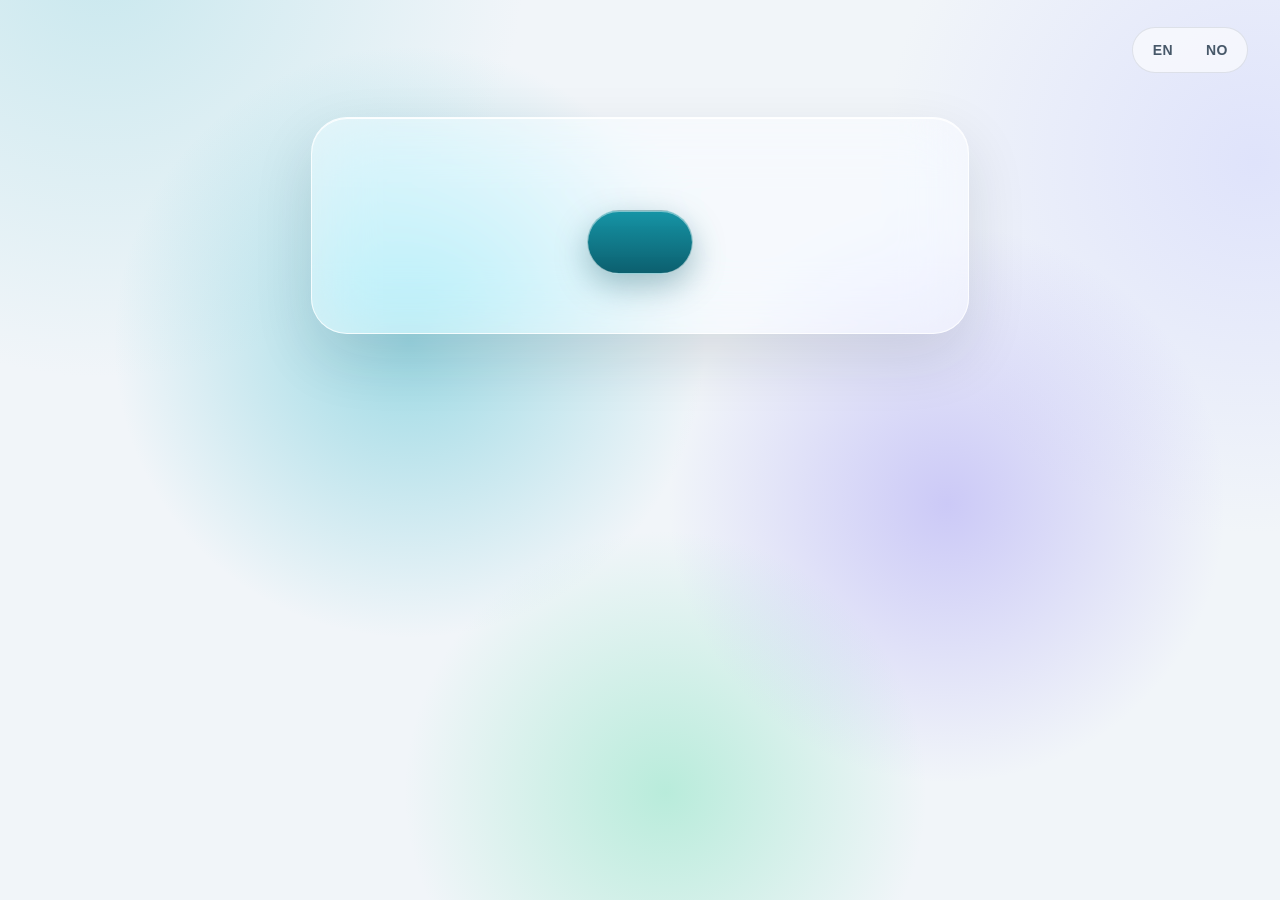
==== nurse.html @ c3dcc303 "Nurse page: glass design, new start screen, language switch (step 1) - start screen: frosted card, n" ====
<!DOCTYPE html>
<!--
  nurse.html — the NURSE DASHBOARD (not linked from the patient screen).

  https://loranpython.github.io/innovation/nurse.html   (optional ?lang=nl|no|en)

  1. Press START SHIFT (browsers only allow sound + notifications after a click).
  2. Patient requests from every device appear live, oldest first.
  3. ACKNOWLEDGE  -> the patient sees "Your nurse has seen your request ✓"
     RESOLVED     -> the request disappears (it stays in "Resolved").

  This page is markup only; the logic lives in js/nurse.js, styles in css/nurse.css.
  With an empty js/config.js it runs in LOCAL DEMO MODE (same browser only).
-->
<html lang="en">
<head>
  <meta charset="utf-8">
  <meta name="viewport" content="width=device-width, initial-scale=1">
  <title>Ward overview</title>
  <link rel="icon" href="data:,">
  <link rel="stylesheet" href="./css/base.css">
  <link rel="stylesheet" href="./css/nurse.css">
  <script type="module" src="./js/nurse.js"></script>
</head>
<body class="nurse-page">
  <div class="nurse-backdrop" aria-hidden="true"></div>

  <header class="nurse-header">
    <span class="nurse-header-title" id="nurse-title" hidden></span>
    <div class="nurse-indicators">
      <span class="nurse-connection" id="nurse-connection" role="status" hidden></span>
      <span class="nurse-indicator" id="nurse-sound" hidden></span>
      <span class="nurse-indicator" id="nurse-notify" hidden></span>
      <div class="nurse-lang" role="group" aria-label="Language">
        <button type="button" class="nurse-lang-button" data-lang="en" aria-label="English">EN</button>
        <button type="button" class="nurse-lang-button" data-lang="no" aria-label="Norsk">NO</button>
      </div>
    </div>
  </header>

  <main class="nurse">
    <section class="nurse-start" id="nurse-start">
      <div class="nurse-start-card">
        <p class="nurse-start-eyebrow" id="nurse-start-eyebrow"></p>
        <h1 class="nurse-start-title" id="nurse-start-title"></h1>
        <p class="nurse-start-hint" id="nurse-start-hint"></p>
        <button type="button" class="nurse-start-button" id="nurse-start-button"></button>
      </div>
    </section>

    <div class="nurse-dashboard" id="nurse-dashboard" hidden>
      <p class="nurse-error" id="nurse-error" role="alert" hidden></p>

      <section class="nurse-section nurse-section--open" aria-labelledby="nurse-open-heading">
        <h2 class="nurse-section-title" id="nurse-open-heading"></h2>
        <ol class="nurse-list" id="nurse-open-list"></ol>
      </section>

      <section class="nurse-section nurse-section--ack" aria-labelledby="nurse-ack-heading">
        <h2 class="nurse-section-title" id="nurse-ack-heading"></h2>
        <ol class="nurse-list" id="nurse-ack-list"></ol>
      </section>

      <details class="nurse-section nurse-resolved">
        <summary class="nurse-section-title" id="nurse-resolved-heading"></summary>
        <ol class="nurse-list" id="nurse-resolved-list"></ol>
      </details>
    </div>
  </main>
  <noscript>This page needs JavaScript to work.</noscript>
</body>
</html>
---- css/nurse.css ----
/*
  nurse.css — the nurse dashboard (nurse.html). Uses the variables and
  rules of base.css: square corners, 2px borders, Arial, no shadows.
*/

[hidden] { display: none !important; }

/* ---------- Header: title + LIVE / sound / notifications ---------- */
.nurse-header { gap: var(--pad); }
.nurse-indicators {
  display: flex;
  align-items: center;
  gap: 12px;
  font-size: 15px;
  font-weight: normal;
}
.nurse-connection {
  padding: 4px 10px;
  font-weight: bold;
  text-transform: uppercase;
  border: 2px solid currentColor;
}
.nurse-connection[data-state="live"]  { color: #7fd38d; }
.nurse-connection[data-state="connecting"] { color: #f6dc9b; }
.nurse-connection[data-state="reconnecting"],
.nurse-connection[data-state="offline"] { color: #ff8f85; }
.nurse-connection[data-state="local"] { color: #f6dc9b; }
.nurse-indicator { color: #cfcfcf; white-space: nowrap; }
.nurse-connection { white-space: nowrap; }
@media (max-width: 520px) {
  .nurse-header { font-size: 16px; }
  .nurse-indicators { gap: 8px; font-size: 13px; flex-wrap: wrap; justify-content: flex-end; }
}

/* ---------- Start screen ---------- */
.nurse { padding: var(--pad); }
.nurse-start {
  min-height: calc(var(--vh) - var(--header-h) - 2 * var(--pad));
  display: flex;
  flex-direction: column;
  align-items: center;
  justify-content: center;
  gap: 20px;
  text-align: center;
}
.nurse-start-title { font-size: clamp(32px, 5vw, 56px); text-transform: uppercase; }
.nurse-start-hint { font-size: 22px; color: var(--color-muted); }
.nurse-start-button { min-height: 96px; padding: 0 48px; font-size: 28px; text-transform: uppercase; }

/* ---------- Dashboard: open (wide) | acknowledged (narrow) ---------- */
.nurse-dashboard {
  display: grid;
  grid-template-columns: minmax(0, 2fr) minmax(0, 1fr);
  grid-template-areas:
    "error    error"
    "open     ack"
    "resolved resolved";
  gap: var(--pad);
  align-items: start;
}
.nurse-error { grid-area: error; }
.nurse-section--open { grid-area: open; }
.nurse-section--ack  { grid-area: ack; }
.nurse-resolved      { grid-area: resolved; }
@media (max-width: 900px) {
  .nurse-dashboard {
    grid-template-columns: minmax(0, 1fr);
    grid-template-areas: "error" "open" "ack" "resolved";
  }
}

.nurse-section-title {
  font-size: 20px;
  font-weight: bold;
  text-transform: uppercase;
  padding-bottom: 8px;
  border-bottom: var(--border);
  margin-bottom: 12px;
}
summary.nurse-section-title { cursor: pointer; min-height: 44px; display: flex; align-items: center; gap: 8px; }

.nurse-list { list-style: none; margin: 0; padding: 0; display: flex; flex-direction: column; gap: 12px; }
.nurse-empty { color: var(--color-muted); padding: 8px 0; }

.nurse-error {
  padding: 12px 16px;
  background: var(--color-alert-bg);
  border: 2px solid var(--color-alert);
  color: var(--color-alert);
  font-weight: bold;
}

/* ---------- Cards ---------- */
.nurse-card {
  display: flex;
  flex-direction: column;
  gap: 8px;
  padding: 14px 16px;
  background: var(--color-surface);
  border: var(--border);
}
.nurse-card.is-high { border-left: 12px solid var(--color-alert); }

.nurse-card-top,
.nurse-card-type-row {
  display: flex;
  align-items: baseline;
  justify-content: space-between;
  gap: 12px;
  flex-wrap: wrap;
}
.nurse-card-who { font-size: 20px; font-weight: bold; }
.nurse-badges { display: flex; gap: 6px; flex-wrap: wrap; }
.nurse-badge {
  padding: 3px 8px;
  font-size: 14px;
  font-weight: bold;
  text-transform: uppercase;
  border: 2px solid currentColor;
}
.nurse-badge--new  { color: var(--color-focus); }
.nurse-badge--high { color: #ffffff; background: var(--color-alert); border-color: var(--color-alert); }
.nurse-badge--wait { color: var(--color-warning); background: var(--color-warning-bg); }

.nurse-card-type { display: flex; align-items: center; gap: 10px; font-size: 26px; font-weight: bold; text-transform: uppercase; }
.nurse-card-type .icon { font-size: 36px; }
.nurse-card-time { color: var(--color-muted); font-variant-numeric: tabular-nums; }

.nurse-detail { font-size: 18px; }
.nurse-detail-main { font-weight: bold; }
.nurse-detail-muted { color: var(--color-muted); }

/* Pain spots: "1 · Head (front)    8/10 · Sharp / stabbing" */
.nurse-spots { list-style: none; margin: 4px 0 0; padding: 0; display: flex; flex-direction: column; gap: 2px; }
.nurse-spot {
  display: grid;
  grid-template-columns: minmax(10em, auto) 1fr;
  column-gap: 16px;
  padding: 3px 6px;
}
.nurse-spot.is-high { background: var(--color-alert-bg); }
.nurse-spot-level { font-weight: bold; }
.nurse-spot-spread { grid-column: 1 / -1; padding-left: 1.5em; color: var(--color-muted); }
/* "Also feels: nauseous, dizzy" under the spots (general symptoms sent with pain) */
.nurse-detail-symptoms { margin-top: 4px; padding: 3px 6px; font-weight: bold; }
/* Symptom words with the drawn icon (modules/pain/symptom-icons.js) */
.nurse-symptom { display: inline-flex; align-items: center; gap: 5px; vertical-align: middle; }
.nurse-symptom .symptom-svg { display: block; width: 1.5em; height: 1.5em; flex: none; }
@media (max-width: 520px) {
  .nurse-spot { grid-template-columns: 1fr; }
}

.nurse-actions { display: flex; gap: 12px; flex-wrap: wrap; margin-top: 4px; }
.nurse-actions button { font-weight: bold; text-transform: uppercase; }
.nurse-button--ack:not(:disabled) { background: var(--color-focus); border-color: var(--color-focus); color: #ffffff; }
.nurse-button--resolve:not(:disabled) { background: var(--accent-send); border-color: var(--accent-send); color: #ffffff; }
.nurse-card-error { color: var(--color-alert); font-weight: bold; }
@media (max-width: 520px) {
  .nurse-actions button { flex: 1 1 auto; padding: 0 10px; font-size: 16px; }
}

/* Acknowledged: compact */
.nurse-card--ack { flex-direction: row; align-items: center; justify-content: space-between; flex-wrap: wrap; padding: 10px 12px; }
.nurse-card--ack .nurse-ack-text { display: flex; align-items: center; gap: 10px; }
.nurse-card--ack .icon { font-size: 28px; }
.nurse-card--ack .nurse-actions { margin: 0; }

/* Resolved: one line each */
.nurse-resolved-item { display: flex; gap: 12px; padding: 6px 0; border-bottom: 1px solid var(--color-disabled-bg); color: var(--color-muted); }

/* Newly arrived: short highlight */
.nurse-card.is-arriving { animation: nurse-arrive 1.6s ease-out; }
@keyframes nurse-arrive {
  0%   { background: #fff2a8; outline: 4px solid var(--color-focus); outline-offset: -4px; }
  100% { background: var(--color-surface); outline: 4px solid transparent; outline-offset: -4px; }
}
@media (prefers-reduced-motion: reduce) {
  .nurse-card.is-arriving { animation: none; outline: 4px solid var(--color-focus); outline-offset: -4px; }
}

/* Button that opens the nurse side of a speech conversation */
.nurse-speech-open {
  display: inline-block;
  margin-top: 8px;
  padding: 12px 20px;
  min-height: 48px;
  border: 2px solid var(--color-border, #1b1b1b);
  background: var(--color-surface, #fff);
  font-weight: 700;
  text-decoration: none;
  color: inherit;
}


/* =====================================================================
   Soft glass look (ward overview). Scoped to body.nurse-page so no other
   screen is affected. base.css forces square corners and no shadows with
   !important, so the rules below use !important with a more specific selector.
   ===================================================================== */

body.nurse-page {
  --ink: #0f2233;
  --ink-soft: #475869;
  --teal: #0a6670;
  --glass: rgba(255, 255, 255, 0.42);
  --glass-strong: rgba(255, 255, 255, 0.72);
  --glass-line: rgba(255, 255, 255, 0.8);
  --hair: rgba(15, 34, 51, 0.1);
  --soft-shadow: 0 8px 28px rgba(15, 34, 51, 0.08);
  font-family: ui-rounded, "SF Pro Rounded", system-ui, -apple-system, "Segoe UI", Roboto, Arial, sans-serif;
  background: #f1f5f9;
  color: var(--ink);
  -webkit-font-smoothing: antialiased;
}

/* Soft colour fields behind the glass */
.nurse-backdrop {
  position: fixed;
  inset: 0;
  z-index: -1;
  background:
    radial-gradient(34vmax 34vmax at 32% 38%, rgba(90, 196, 212, 0.55), transparent 68%),
    radial-gradient(32vmax 32vmax at 74% 56%, rgba(158, 148, 244, 0.45), transparent 68%),
    radial-gradient(30vmax 30vmax at 52% 88%, rgba(116, 224, 182, 0.45), transparent 68%),
    radial-gradient(55vmax 55vmax at 8% -5%, #c9e8ee 0%, transparent 60%),
    radial-gradient(50vmax 50vmax at 98% 18%, #dfe3fb 0%, transparent 58%),
    #f1f5f9;
}

/* ---------- Top bar ---------- */
body.nurse-page .nurse-header {
  position: sticky;
  top: 0;
  z-index: 5;
  display: flex;
  align-items: center;
  justify-content: space-between;
  gap: 16px;
  min-height: 64px;
  padding: 10px 24px;
  background: var(--glass);
  -webkit-backdrop-filter: blur(22px) saturate(170%);
  backdrop-filter: blur(22px) saturate(170%);
  border-bottom: 1px solid var(--glass-line);
  box-shadow: 0 4px 24px rgba(15, 34, 51, 0.05) !important;
  color: var(--ink);
}
body.nurse-page:not(.is-started) .nurse-header {
  background: transparent;
  -webkit-backdrop-filter: none;
  backdrop-filter: none;
  border-bottom-color: transparent;
  box-shadow: none !important;
}
.nurse-header-title { font-size: 19px; font-weight: 650; letter-spacing: -0.01em; }
body.nurse-page .nurse-indicators { margin-left: auto; gap: 14px; font-size: 15px; }
body.nurse-page .nurse-indicator { color: var(--ink-soft); }
body.nurse-page .nurse-connection {
  border: 0;
  border-radius: 999px !important;
  padding: 6px 12px;
  font-size: 13px;
  letter-spacing: 0.04em;
  background: rgba(255, 143, 133, 0.22);
  color: #9e2a2b;
}

/* Language switch: EN | NO */
.nurse-lang {
  display: inline-flex;
  padding: 3px;
  border-radius: 999px !important;
  background: rgba(255, 255, 255, 0.6);
  border: 1px solid var(--hair);
}
body.nurse-page .nurse-lang-button {
  min-height: 38px;
  min-width: 54px;
  padding: 0 14px;
  border: 0;
  border-radius: 999px !important;
  background: transparent;
  box-shadow: none !important;
  color: var(--ink-soft);
  font-size: 14px;
  font-weight: 650;
  letter-spacing: 0.04em;
  cursor: pointer;
  transition: background-color 0.2s, color 0.2s;
}
body.nurse-page .nurse-lang-button[aria-pressed="true"] { background: var(--teal); color: #fff; }
body.nurse-page .nurse-lang-button:focus-visible { outline: 3px solid var(--color-focus); outline-offset: 2px; }

/* ---------- Start screen ---------- */
body.nurse-page .nurse { padding: 24px; }
body.nurse-page .nurse-start { min-height: calc(var(--vh) - 64px - 48px); }
.nurse-start-card {
  width: min(92vw, 560px);
  padding: clamp(36px, 6vw, 56px) clamp(24px, 5vw, 48px);
  text-align: center;
  background: var(--glass);
  -webkit-backdrop-filter: blur(30px) saturate(170%);
  backdrop-filter: blur(30px) saturate(170%);
  border: 1px solid var(--glass-line);
  border-radius: 36px !important;
  box-shadow: 0 24px 60px rgba(15, 34, 51, 0.12), inset 0 1px 0 rgba(255, 255, 255, 0.9) !important;
}
.nurse-start-eyebrow {
  margin: 0 0 14px;
  font-size: 13px;
  font-weight: 700;
  letter-spacing: 0.16em;
  text-transform: uppercase;
  color: var(--teal);
}
body.nurse-page .nurse-start-title {
  margin: 0 0 14px;
  font-size: clamp(30px, 4.6vw, 44px);
  font-weight: 650;
  line-height: 1.12;
  letter-spacing: -0.02em;
  text-transform: none;
}
body.nurse-page .nurse-start-hint {
  margin: 0 auto 36px;
  max-width: 34ch;
  font-size: 18px;
  line-height: 1.5;
  color: var(--ink-soft);
}
body.nurse-page .nurse-start-button {
  min-height: 64px;
  padding: 0 52px;
  border: 1px solid rgba(255, 255, 255, 0.55);
  border-radius: 999px !important;
  background: linear-gradient(180deg, rgba(12, 144, 162, 0.96), rgba(4, 90, 106, 0.97));
  -webkit-backdrop-filter: blur(12px);
  backdrop-filter: blur(12px);
  color: #fff;
  font-size: 20px;
  font-weight: 650;
  letter-spacing: 0.01em;
  text-transform: none;
  cursor: pointer;
  box-shadow: 0 12px 32px rgba(8, 84, 96, 0.35), inset 0 1px 0 rgba(255, 255, 255, 0.45) !important;
  transition: transform 0.2s ease, box-shadow 0.2s ease;
}
body.nurse-page .nurse-start-button:hover { transform: translateY(-1px); box-shadow: 0 16px 38px rgba(8, 84, 96, 0.4), inset 0 1px 0 rgba(255, 255, 255, 0.5) !important; }
body.nurse-page .nurse-start-button:active { transform: scale(0.98); }
body.nurse-page .nurse-start-button:focus-visible { outline: 4px solid var(--color-focus); outline-offset: 4px; }

/* ---------- Dashboard ---------- */
body.nurse-page .nurse-dashboard { max-width: 1400px; margin: 0 auto; gap: 24px; }
body.nurse-page .nurse-section-title {
  font-size: 14px;
  font-weight: 700;
  letter-spacing: 0.1em;
  color: var(--ink-soft);
  border-bottom: 1px solid var(--hair);
  padding-bottom: 10px;
  margin-bottom: 14px;
}
body.nurse-page .nurse-empty { color: var(--ink-soft); }
body.nurse-page .nurse-error { border-radius: 16px !important; border-width: 1px; }

/* ---------- Cards ---------- */
body.nurse-page .nurse-card {
  padding: 18px 20px;
  gap: 10px;
  background: var(--glass-strong);
  -webkit-backdrop-filter: blur(18px) saturate(160%);
  backdrop-filter: blur(18px) saturate(160%);
  border: 1px solid var(--glass-line);
  border-radius: 24px !important;
  box-shadow: var(--soft-shadow) !important;
}
body.nurse-page .nurse-card.is-high { border-left: 6px solid var(--color-alert); }
body.nurse-page .nurse-card--ack { padding: 12px 16px; }
body.nurse-page .nurse-card-who { font-size: 19px; font-weight: 650; }
body.nurse-page .nurse-card-type { font-size: 22px; font-weight: 650; text-transform: none; letter-spacing: -0.01em; }
body.nurse-page .nurse-card-time { color: var(--ink-soft); }
body.nurse-page .nurse-detail-muted { color: var(--ink-soft); }
body.nurse-page .nurse-badge {
  border: 0;
  border-radius: 999px !important;
  padding: 4px 10px;
  font-size: 12px;
  letter-spacing: 0.06em;
  background: rgba(24, 73, 201, 0.12);
}
body.nurse-page .nurse-badge--high { background: var(--color-alert); }
body.nurse-page .nurse-badge--wait { background: var(--color-warning-bg); }
body.nurse-page .nurse-spot.is-high { border-radius: 10px !important; }

body.nurse-page .nurse-actions button {
  min-height: 48px;
  padding: 0 22px;
  border: 0;
  border-radius: 999px !important;
  font-size: 15px;
  font-weight: 650;
  text-transform: none;
  letter-spacing: 0.01em;
  box-shadow: 0 4px 14px rgba(15, 34, 51, 0.12) !important;
  transition: transform 0.15s ease;
}
body.nurse-page .nurse-actions button:active { transform: scale(0.97); }
body.nurse-page .nurse-button--ack:not(:disabled) { background: #2a5699; }
body.nurse-page .nurse-button--resolve:not(:disabled) { background: #1d7048; }

body.nurse-page .nurse-speech-open {
  min-height: 44px;
  padding: 10px 20px;
  border: 1px solid var(--glass-line);
  border-radius: 999px !important;
  background: rgba(255, 255, 255, 0.7);
  color: var(--teal);
  font-size: 15px;
  font-weight: 650;
  box-shadow: 0 4px 14px rgba(15, 34, 51, 0.08) !important;
}

body.nurse-page .nurse-resolved-item { border-bottom-color: var(--hair); color: var(--ink-soft); }
body.nurse-page details.nurse-resolved > summary { list-style: none; }

@media (max-width: 520px) {
  body.nurse-page .nurse-header { padding: 8px 14px; }
  body.nurse-page .nurse-indicators { gap: 8px; }
  body.nurse-page .nurse { padding: 14px; }
}
@media (prefers-reduced-motion: reduce) {
  body.nurse-page .nurse-start-button, body.nurse-page .nurse-actions button, body.nurse-page .nurse-lang-button { transition: none; }
}
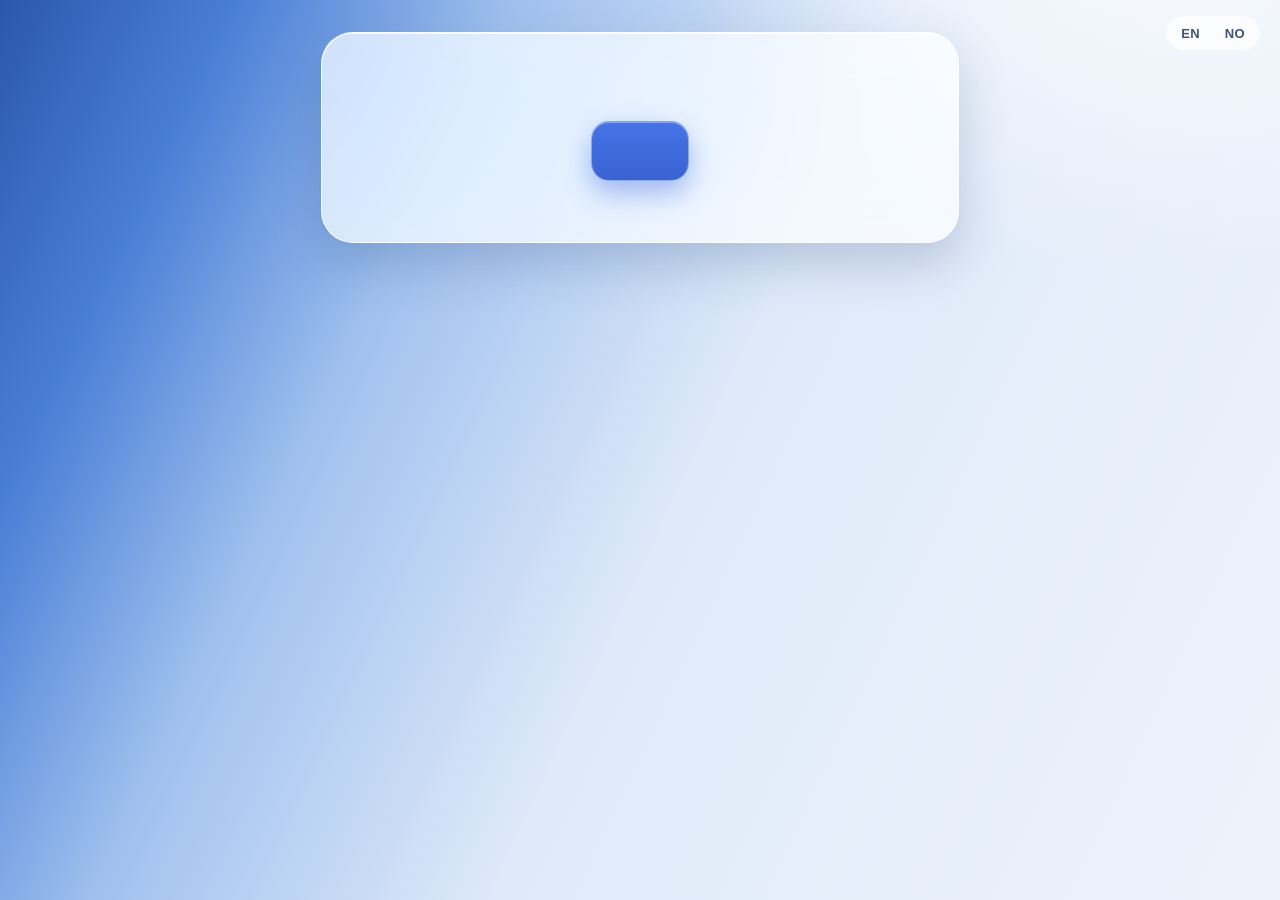
==== commit 121aca5a: "Nurse app: sky-blue glass dashboard (sidebar, greeting, search, stat cards, panels) - sidebar with n" ====
--- a/nurse.html
+++ b/nurse.html
@@ -25,18 +25,58 @@
 <body class="nurse-page">
   <div class="nurse-backdrop" aria-hidden="true"></div>
 
-  <header class="nurse-header">
-    <span class="nurse-header-title" id="nurse-title" hidden></span>
-    <div class="nurse-indicators">
-      <span class="nurse-connection" id="nurse-connection" role="status" hidden></span>
-      <span class="nurse-indicator" id="nurse-sound" hidden></span>
-      <span class="nurse-indicator" id="nurse-notify" hidden></span>
-      <div class="nurse-lang" role="group" aria-label="Language">
-        <button type="button" class="nurse-lang-button" data-lang="en" aria-label="English">EN</button>
-        <button type="button" class="nurse-lang-button" data-lang="no" aria-label="Norsk">NO</button>
+  <aside class="nurse-sidebar">
+    <div class="nurse-brand">
+      <span class="nurse-avatar nurse-avatar--brand" aria-hidden="true">
+        <svg viewBox="0 0 24 24" width="22" height="22" fill="none" stroke="currentColor" stroke-width="2" stroke-linecap="round" stroke-linejoin="round" focusable="false"><path d="M20.8 5.6a5.4 5.4 0 0 0-7.6 0L12 6.8l-1.2-1.2a5.4 5.4 0 0 0-7.6 7.6L12 22l8.8-8.8a5.4 5.4 0 0 0 0-7.6z"/></svg>
+      </span>
+      <span class="nurse-brand-text" id="nurse-title"></span>
+    </div>
+
+    <nav class="nurse-nav" aria-labelledby="nurse-title">
+      <a class="nurse-nav-item is-active" href="#nurse-section-overview" data-nav="overview" aria-current="page">
+        <span class="nurse-nav-icon" aria-hidden="true"><svg viewBox="0 0 24 24" width="20" height="20" fill="none" stroke="currentColor" stroke-width="2" stroke-linecap="round" stroke-linejoin="round" focusable="false"><rect x="3" y="3" width="7" height="7" rx="2"/><rect x="14" y="3" width="7" height="7" rx="2"/><rect x="3" y="14" width="7" height="7" rx="2"/><rect x="14" y="14" width="7" height="7" rx="2"/></svg></span>
+        <span class="nurse-nav-label" id="nurse-nav-overview-label"></span>
+      </a>
+      <a class="nurse-nav-item" href="#nurse-section-open" data-nav="open">
+        <span class="nurse-nav-icon" aria-hidden="true"><svg viewBox="0 0 24 24" width="20" height="20" fill="none" stroke="currentColor" stroke-width="2" stroke-linecap="round" stroke-linejoin="round" focusable="false"><path d="M18 8a6 6 0 0 0-12 0c0 7-3 9-3 9h18s-3-2-3-9"/><path d="M13.7 21a2 2 0 0 1-3.4 0"/></svg></span>
+        <span class="nurse-nav-label" id="nurse-nav-open-label"></span>
+        <span class="nurse-nav-count nurse-nav-count--alert" id="nurse-nav-open-count"></span>
+      </a>
+      <a class="nurse-nav-item" href="#nurse-section-ack" data-nav="ack">
+        <span class="nurse-nav-icon" aria-hidden="true"><svg viewBox="0 0 24 24" width="20" height="20" fill="none" stroke="currentColor" stroke-width="2" stroke-linecap="round" stroke-linejoin="round" focusable="false"><path d="M2 12s3.6-7 10-7 10 7 10 7-3.6 7-10 7S2 12 2 12z"/><circle cx="12" cy="12" r="3"/></svg></span>
+        <span class="nurse-nav-label" id="nurse-nav-ack-label"></span>
+        <span class="nurse-nav-count" id="nurse-nav-ack-count"></span>
+      </a>
+      <a class="nurse-nav-item" href="#nurse-section-resolved" data-nav="resolved">
+        <span class="nurse-nav-icon" aria-hidden="true"><svg viewBox="0 0 24 24" width="20" height="20" fill="none" stroke="currentColor" stroke-width="2" stroke-linecap="round" stroke-linejoin="round" focusable="false"><circle cx="12" cy="12" r="9"/><path d="m8 12.5 2.7 2.7L16 9.8"/></svg></span>
+        <span class="nurse-nav-label" id="nurse-nav-resolved-label"></span>
+        <span class="nurse-nav-count" id="nurse-nav-resolved-count"></span>
+      </a>
+    </nav>
+
+    <div class="nurse-side-foot">
+      <div class="nurse-duty">
+        <span class="nurse-avatar nurse-avatar--duty" aria-hidden="true">
+          <svg viewBox="0 0 24 24" width="20" height="20" fill="none" stroke="currentColor" stroke-width="2" stroke-linecap="round" stroke-linejoin="round" focusable="false"><circle cx="12" cy="8" r="4"/><path d="M4 21a8 8 0 0 1 16 0"/></svg>
+        </span>
+        <span class="nurse-duty-text">
+          <span class="nurse-duty-name" id="nurse-duty-name"></span>
+          <span class="nurse-duty-time" id="nurse-duty-time"></span>
+        </span>
+      </div>
+
+      <div class="nurse-side-tools nurse-indicators">
+        <span class="nurse-connection" id="nurse-connection" role="status" hidden></span>
+        <span class="nurse-indicator" id="nurse-sound" hidden></span>
+        <span class="nurse-indicator" id="nurse-notify" hidden></span>
+        <div class="nurse-lang" role="group" aria-label="Language">
+          <button type="button" class="nurse-lang-button" data-lang="en" aria-label="English">EN</button>
+          <button type="button" class="nurse-lang-button" data-lang="no" aria-label="Norsk">NO</button>
+        </div>
       </div>
     </div>
-  </header>
+  </aside>
 
   <main class="nurse">
     <section class="nurse-start" id="nurse-start">
@@ -51,20 +91,59 @@
     <div class="nurse-dashboard" id="nurse-dashboard" hidden>
       <p class="nurse-error" id="nurse-error" role="alert" hidden></p>
 
-      <section class="nurse-section nurse-section--open" aria-labelledby="nurse-open-heading">
+      <header class="nurse-hello" id="nurse-section-overview">
+        <h1 class="nurse-greeting" id="nurse-greeting"></h1>
+        <p class="nurse-subtitle" id="nurse-subtitle"></p>
+      </header>
+
+      <div class="nurse-search">
+        <svg class="nurse-search-icon" viewBox="0 0 24 24" width="20" height="20" fill="none" stroke="currentColor" stroke-width="2" stroke-linecap="round" stroke-linejoin="round" aria-hidden="true" focusable="false"><circle cx="11" cy="11" r="7"/><path d="m20 20-3.5-3.5"/></svg>
+        <input type="search" class="nurse-search-input" id="nurse-search" autocomplete="off" spellcheck="false">
+      </div>
+
+      <div class="nurse-stats">
+        <div class="nurse-stat nurse-stat--blue">
+          <span class="nurse-stat-chip" aria-hidden="true"><svg viewBox="0 0 24 24" width="22" height="22" fill="none" stroke="currentColor" stroke-width="2" stroke-linecap="round" stroke-linejoin="round" focusable="false"><path d="M18 8a6 6 0 0 0-12 0c0 7-3 9-3 9h18s-3-2-3-9"/><path d="M13.7 21a2 2 0 0 1-3.4 0"/></svg></span>
+          <p class="nurse-stat-label" id="nurse-stat-open-label"></p>
+          <p class="nurse-stat-value" id="nurse-stat-open"></p>
+          <p class="nurse-stat-note" id="nurse-stat-open-note"></p>
+        </div>
+        <div class="nurse-stat nurse-stat--pink">
+          <span class="nurse-stat-chip" aria-hidden="true"><svg viewBox="0 0 24 24" width="22" height="22" fill="none" stroke="currentColor" stroke-width="2" stroke-linecap="round" stroke-linejoin="round" focusable="false"><path d="M2 12s3.6-7 10-7 10 7 10 7-3.6 7-10 7S2 12 2 12z"/><circle cx="12" cy="12" r="3"/></svg></span>
+          <p class="nurse-stat-label" id="nurse-stat-ack-label"></p>
+          <p class="nurse-stat-value" id="nurse-stat-ack"></p>
+          <p class="nurse-stat-note" id="nurse-stat-ack-note"></p>
+        </div>
+        <div class="nurse-stat nurse-stat--lavender">
+          <span class="nurse-stat-chip" aria-hidden="true"><svg viewBox="0 0 24 24" width="22" height="22" fill="none" stroke="currentColor" stroke-width="2" stroke-linecap="round" stroke-linejoin="round" focusable="false"><circle cx="12" cy="12" r="9"/><path d="m8 12.5 2.7 2.7L16 9.8"/></svg></span>
+          <p class="nurse-stat-label" id="nurse-stat-resolved-label"></p>
+          <p class="nurse-stat-value" id="nurse-stat-resolved"></p>
+          <p class="nurse-stat-note" id="nurse-stat-resolved-note"></p>
+        </div>
+        <div class="nurse-stat nurse-stat--mint">
+          <span class="nurse-stat-chip" aria-hidden="true"><svg viewBox="0 0 24 24" width="22" height="22" fill="none" stroke="currentColor" stroke-width="2" stroke-linecap="round" stroke-linejoin="round" focusable="false"><circle cx="12" cy="12" r="9"/><path d="M12 7v5l3 2"/></svg></span>
+          <p class="nurse-stat-label" id="nurse-stat-wait-label"></p>
+          <p class="nurse-stat-value" id="nurse-stat-wait"></p>
+          <p class="nurse-stat-note" id="nurse-stat-wait-note"></p>
+        </div>
+      </div>
+
+      <section class="nurse-section nurse-section--open" id="nurse-section-open" aria-labelledby="nurse-open-heading">
         <h2 class="nurse-section-title" id="nurse-open-heading"></h2>
         <ol class="nurse-list" id="nurse-open-list"></ol>
       </section>
 
-      <section class="nurse-section nurse-section--ack" aria-labelledby="nurse-ack-heading">
-        <h2 class="nurse-section-title" id="nurse-ack-heading"></h2>
-        <ol class="nurse-list" id="nurse-ack-list"></ol>
-      </section>
+      <div class="nurse-side-col">
+        <section class="nurse-section nurse-section--ack" id="nurse-section-ack" aria-labelledby="nurse-ack-heading">
+          <h2 class="nurse-section-title" id="nurse-ack-heading"></h2>
+          <ol class="nurse-list" id="nurse-ack-list"></ol>
+        </section>
 
-      <details class="nurse-section nurse-resolved">
-        <summary class="nurse-section-title" id="nurse-resolved-heading"></summary>
-        <ol class="nurse-list" id="nurse-resolved-list"></ol>
-      </details>
+        <details class="nurse-section nurse-resolved" id="nurse-section-resolved">
+          <summary class="nurse-section-title" id="nurse-resolved-heading"></summary>
+          <ol class="nurse-list" id="nurse-resolved-list"></ol>
+        </details>
+      </div>
     </div>
   </main>
   <noscript>This page needs JavaScript to work.</noscript>
--- a/css/nurse.css
+++ b/css/nurse.css
@@ -1,433 +1,657 @@
 /*
-  nurse.css — the nurse dashboard (nurse.html). Uses the variables and
-  rules of base.css: square corners, 2px borders, Arial, no shadows.
+  nurse.css — the nurse dashboard (nurse.html): "blue-sky" iPad health look.
+  Sky gradient page, translucent blue sidebar, frosted-glass panels.
+  base.css forces square corners and no shadows on every element with
+  !important, so everything here is scoped to body.nurse-page and uses
+  !important for border-radius / box-shadow.
 */
 
 [hidden] { display: none !important; }
 
-/* ---------- Header: title + LIVE / sound / notifications ---------- */
-.nurse-header { gap: var(--pad); }
-.nurse-indicators {
-  display: flex;
-  align-items: center;
-  gap: 12px;
-  font-size: 15px;
-  font-weight: normal;
-}
-.nurse-connection {
-  padding: 4px 10px;
-  font-weight: bold;
-  text-transform: uppercase;
-  border: 2px solid currentColor;
-}
-.nurse-connection[data-state="live"]  { color: #7fd38d; }
-.nurse-connection[data-state="connecting"] { color: #f6dc9b; }
-.nurse-connection[data-state="reconnecting"],
-.nurse-connection[data-state="offline"] { color: #ff8f85; }
-.nurse-connection[data-state="local"] { color: #f6dc9b; }
-.nurse-indicator { color: #cfcfcf; white-space: nowrap; }
-.nurse-connection { white-space: nowrap; }
-@media (max-width: 520px) {
-  .nurse-header { font-size: 16px; }
-  .nurse-indicators { gap: 8px; font-size: 13px; flex-wrap: wrap; justify-content: flex-end; }
-}
-
-/* ---------- Start screen ---------- */
-.nurse { padding: var(--pad); }
-.nurse-start {
-  min-height: calc(var(--vh) - var(--header-h) - 2 * var(--pad));
-  display: flex;
-  flex-direction: column;
-  align-items: center;
-  justify-content: center;
-  gap: 20px;
-  text-align: center;
-}
-.nurse-start-title { font-size: clamp(32px, 5vw, 56px); text-transform: uppercase; }
-.nurse-start-hint { font-size: 22px; color: var(--color-muted); }
-.nurse-start-button { min-height: 96px; padding: 0 48px; font-size: 28px; text-transform: uppercase; }
-
-/* ---------- Dashboard: open (wide) | acknowledged (narrow) ---------- */
-.nurse-dashboard {
-  display: grid;
-  grid-template-columns: minmax(0, 2fr) minmax(0, 1fr);
-  grid-template-areas:
-    "error    error"
-    "open     ack"
-    "resolved resolved";
-  gap: var(--pad);
-  align-items: start;
-}
-.nurse-error { grid-area: error; }
-.nurse-section--open { grid-area: open; }
-.nurse-section--ack  { grid-area: ack; }
-.nurse-resolved      { grid-area: resolved; }
-@media (max-width: 900px) {
-  .nurse-dashboard {
-    grid-template-columns: minmax(0, 1fr);
-    grid-template-areas: "error" "open" "ack" "resolved";
-  }
-}
-
-.nurse-section-title {
-  font-size: 20px;
-  font-weight: bold;
-  text-transform: uppercase;
-  padding-bottom: 8px;
-  border-bottom: var(--border);
-  margin-bottom: 12px;
-}
-summary.nurse-section-title { cursor: pointer; min-height: 44px; display: flex; align-items: center; gap: 8px; }
-
-.nurse-list { list-style: none; margin: 0; padding: 0; display: flex; flex-direction: column; gap: 12px; }
-.nurse-empty { color: var(--color-muted); padding: 8px 0; }
-
-.nurse-error {
-  padding: 12px 16px;
-  background: var(--color-alert-bg);
-  border: 2px solid var(--color-alert);
-  color: var(--color-alert);
-  font-weight: bold;
-}
-
-/* ---------- Cards ---------- */
-.nurse-card {
-  display: flex;
-  flex-direction: column;
-  gap: 8px;
-  padding: 14px 16px;
-  background: var(--color-surface);
-  border: var(--border);
-}
-.nurse-card.is-high { border-left: 12px solid var(--color-alert); }
-
-.nurse-card-top,
-.nurse-card-type-row {
-  display: flex;
-  align-items: baseline;
-  justify-content: space-between;
-  gap: 12px;
-  flex-wrap: wrap;
-}
-.nurse-card-who { font-size: 20px; font-weight: bold; }
-.nurse-badges { display: flex; gap: 6px; flex-wrap: wrap; }
-.nurse-badge {
-  padding: 3px 8px;
-  font-size: 14px;
-  font-weight: bold;
-  text-transform: uppercase;
-  border: 2px solid currentColor;
-}
-.nurse-badge--new  { color: var(--color-focus); }
-.nurse-badge--high { color: #ffffff; background: var(--color-alert); border-color: var(--color-alert); }
-.nurse-badge--wait { color: var(--color-warning); background: var(--color-warning-bg); }
-
-.nurse-card-type { display: flex; align-items: center; gap: 10px; font-size: 26px; font-weight: bold; text-transform: uppercase; }
-.nurse-card-type .icon { font-size: 36px; }
-.nurse-card-time { color: var(--color-muted); font-variant-numeric: tabular-nums; }
-
-.nurse-detail { font-size: 18px; }
-.nurse-detail-main { font-weight: bold; }
-.nurse-detail-muted { color: var(--color-muted); }
-
-/* Pain spots: "1 · Head (front)    8/10 · Sharp / stabbing" */
-.nurse-spots { list-style: none; margin: 4px 0 0; padding: 0; display: flex; flex-direction: column; gap: 2px; }
-.nurse-spot {
-  display: grid;
-  grid-template-columns: minmax(10em, auto) 1fr;
-  column-gap: 16px;
-  padding: 3px 6px;
-}
-.nurse-spot.is-high { background: var(--color-alert-bg); }
-.nurse-spot-level { font-weight: bold; }
-.nurse-spot-spread { grid-column: 1 / -1; padding-left: 1.5em; color: var(--color-muted); }
-/* "Also feels: nauseous, dizzy" under the spots (general symptoms sent with pain) */
-.nurse-detail-symptoms { margin-top: 4px; padding: 3px 6px; font-weight: bold; }
-/* Symptom words with the drawn icon (modules/pain/symptom-icons.js) */
-.nurse-symptom { display: inline-flex; align-items: center; gap: 5px; vertical-align: middle; }
-.nurse-symptom .symptom-svg { display: block; width: 1.5em; height: 1.5em; flex: none; }
-@media (max-width: 520px) {
-  .nurse-spot { grid-template-columns: 1fr; }
-}
-
-.nurse-actions { display: flex; gap: 12px; flex-wrap: wrap; margin-top: 4px; }
-.nurse-actions button { font-weight: bold; text-transform: uppercase; }
-.nurse-button--ack:not(:disabled) { background: var(--color-focus); border-color: var(--color-focus); color: #ffffff; }
-.nurse-button--resolve:not(:disabled) { background: var(--accent-send); border-color: var(--accent-send); color: #ffffff; }
-.nurse-card-error { color: var(--color-alert); font-weight: bold; }
-@media (max-width: 520px) {
-  .nurse-actions button { flex: 1 1 auto; padding: 0 10px; font-size: 16px; }
-}
-
-/* Acknowledged: compact */
-.nurse-card--ack { flex-direction: row; align-items: center; justify-content: space-between; flex-wrap: wrap; padding: 10px 12px; }
-.nurse-card--ack .nurse-ack-text { display: flex; align-items: center; gap: 10px; }
-.nurse-card--ack .icon { font-size: 28px; }
-.nurse-card--ack .nurse-actions { margin: 0; }
-
-/* Resolved: one line each */
-.nurse-resolved-item { display: flex; gap: 12px; padding: 6px 0; border-bottom: 1px solid var(--color-disabled-bg); color: var(--color-muted); }
-
-/* Newly arrived: short highlight */
-.nurse-card.is-arriving { animation: nurse-arrive 1.6s ease-out; }
-@keyframes nurse-arrive {
-  0%   { background: #fff2a8; outline: 4px solid var(--color-focus); outline-offset: -4px; }
-  100% { background: var(--color-surface); outline: 4px solid transparent; outline-offset: -4px; }
-}
-@media (prefers-reduced-motion: reduce) {
-  .nurse-card.is-arriving { animation: none; outline: 4px solid var(--color-focus); outline-offset: -4px; }
-}
-
-/* Button that opens the nurse side of a speech conversation */
-.nurse-speech-open {
-  display: inline-block;
-  margin-top: 8px;
-  padding: 12px 20px;
-  min-height: 48px;
-  border: 2px solid var(--color-border, #1b1b1b);
-  background: var(--color-surface, #fff);
-  font-weight: 700;
-  text-decoration: none;
-  color: inherit;
-}
-
-
-/* =====================================================================
-   Soft glass look (ward overview). Scoped to body.nurse-page so no other
-   screen is affected. base.css forces square corners and no shadows with
-   !important, so the rules below use !important with a more specific selector.
-   ===================================================================== */
-
 body.nurse-page {
-  --ink: #0f2233;
-  --ink-soft: #475869;
-  --teal: #0a6670;
-  --glass: rgba(255, 255, 255, 0.42);
-  --glass-strong: rgba(255, 255, 255, 0.72);
-  --glass-line: rgba(255, 255, 255, 0.8);
-  --hair: rgba(15, 34, 51, 0.1);
-  --soft-shadow: 0 8px 28px rgba(15, 34, 51, 0.08);
-  font-family: ui-rounded, "SF Pro Rounded", system-ui, -apple-system, "Segoe UI", Roboto, Arial, sans-serif;
-  background: #f1f5f9;
+  --ink: #0f2744;
+  --ink-soft: #3d5573;
+  --accent: #3f6ce0;           /* active pill / primary (a touch darker than #4f7cf0 so white text reaches 4.5:1) */
+  --ack: #2a5699;
+  --resolve: #1d7048;
+  --alert: #c93a53;
+  --alert-ink: #a82a44;
+  --warn-ink: #7a4f00;
+  --warn-bg: #fff4d4;
+  --glass: rgba(255, 255, 255, 0.66);
+  --glass-row: rgba(255, 255, 255, 0.62);
+  --glass-line: rgba(255, 255, 255, 0.78);
+  --hair: rgba(15, 39, 68, 0.1);
+  --ring: #1849c9;
+  --side-w: 232px;
+  font-family: ui-rounded, "SF Pro Rounded", "SF Pro Display", system-ui, -apple-system, "Segoe UI", Roboto, Arial, sans-serif;
+  font-size: 16px;
+  font-weight: 500;
+  line-height: 1.4;
+  background: #dfeaf9;
   color: var(--ink);
   -webkit-font-smoothing: antialiased;
-}
-
-/* Soft colour fields behind the glass */
+  min-height: var(--vh);
+  height: auto;
+}
+
+/* Fixed sky behind everything */
 .nurse-backdrop {
   position: fixed;
   inset: 0;
   z-index: -1;
   background:
-    radial-gradient(34vmax 34vmax at 32% 38%, rgba(90, 196, 212, 0.55), transparent 68%),
-    radial-gradient(32vmax 32vmax at 74% 56%, rgba(158, 148, 244, 0.45), transparent 68%),
-    radial-gradient(30vmax 30vmax at 52% 88%, rgba(116, 224, 182, 0.45), transparent 68%),
-    radial-gradient(55vmax 55vmax at 8% -5%, #c9e8ee 0%, transparent 60%),
-    radial-gradient(50vmax 50vmax at 98% 18%, #dfe3fb 0%, transparent 58%),
-    #f1f5f9;
-}
-
-/* ---------- Top bar ---------- */
-body.nurse-page .nurse-header {
-  position: sticky;
+    radial-gradient(60vmax 46vmax at 90% -10%, rgba(255, 255, 255, 0.8), transparent 62%),
+    linear-gradient(115deg, #2b57ae 0%, #4a7fd6 14%, #9fc0ee 30%, #dfeaf9 54%, #eef3fb 100%);
+}
+
+body.nurse-page :focus-visible { outline: 4px solid var(--ring); outline-offset: 2px; }
+
+/* ---------------------------------------------------------------------
+   Sidebar (before the shift starts: only the language switch, top right)
+   --------------------------------------------------------------------- */
+body.nurse-page:not(.is-started) .nurse-sidebar,
+body.nurse-page:not(.is-started) .nurse-side-foot,
+body.nurse-page:not(.is-started) .nurse-side-tools { display: contents; }
+body.nurse-page:not(.is-started) .nurse-brand,
+body.nurse-page:not(.is-started) .nurse-nav,
+body.nurse-page:not(.is-started) .nurse-duty,
+body.nurse-page:not(.is-started) .nurse-connection,
+body.nurse-page:not(.is-started) .nurse-indicator { display: none !important; }
+body.nurse-page:not(.is-started) .nurse-lang {
+  position: fixed;
+  top: 16px;
+  right: 20px;
+  z-index: 30;
+  background: rgba(255, 255, 255, 0.7);
+  border-color: var(--glass-line);
+}
+body.nurse-page:not(.is-started) .nurse-lang-button { color: var(--ink-soft); }
+body.nurse-page:not(.is-started) .nurse-lang-button[aria-pressed="true"] { background: var(--accent); color: #fff; }
+
+body.nurse-page.is-started .nurse-sidebar {
+  position: fixed;
+  left: 0;
   top: 0;
-  z-index: 5;
+  bottom: 0;
+  z-index: 20;
+  width: var(--side-w);
+  display: flex;
+  flex-direction: column;
+  gap: 26px;
+  padding: 28px 14px 20px;
+  overflow-y: auto;
+  background: linear-gradient(90deg, rgba(14, 40, 104, 0.64) 0%, rgba(14, 40, 104, 0.58) 78%, rgba(14, 40, 104, 0) 100%);
+  border: 0;
+  color: #fff;
+}
+
+.nurse-brand { display: flex; align-items: center; gap: 12px; padding: 0 6px; min-width: 0; }
+.nurse-avatar {
+  flex: none;
+  display: inline-grid;
+  place-items: center;
+  width: 44px;
+  height: 44px;
+  border-radius: 50% !important;
+  background: rgba(255, 255, 255, 0.22);
+  border: 1px solid rgba(255, 255, 255, 0.5);
+  color: #fff;
+}
+.nurse-avatar--duty { width: 42px; height: 42px; }
+.nurse-brand-text {
+  font-size: 15px;
+  font-weight: 600;
+  line-height: 1.25;
+  color: #fff;
+  overflow-wrap: anywhere;
+}
+
+/* Nav */
+.nurse-nav { display: flex; flex-direction: column; gap: 6px; }
+.nurse-nav-item {
+  display: flex;
+  align-items: center;
+  gap: 12px;
+  min-height: 48px;
+  padding: 0 14px;
+  border-radius: 14px !important;
+  color: rgba(255, 255, 255, 0.94);
+  font-size: 15px;
+  font-weight: 500;
+  text-decoration: none;
+  border: 1px solid transparent;
+  transition: background-color 0.18s ease, transform 0.12s ease;
+}
+.nurse-nav-item:hover { background: rgba(255, 255, 255, 0.14); }
+.nurse-nav-item:active { transform: scale(0.98); }
+.nurse-nav-item.is-active,
+.nurse-nav-item[aria-current="page"] {
+  background: var(--accent);
+  color: #fff;
+  font-weight: 600;
+  border-color: rgba(255, 255, 255, 0.3);
+  box-shadow: 0 8px 22px rgba(63, 108, 224, 0.5), inset 0 1px 0 rgba(255, 255, 255, 0.3) !important;
+}
+body.nurse-page .nurse-sidebar :focus-visible { outline: 3px solid #fff; outline-offset: 2px; }
+.nurse-nav-icon { flex: none; display: inline-grid; place-items: center; width: 20px; height: 20px; }
+.nurse-nav-icon svg { display: block; }
+.nurse-nav-label { flex: 1 1 auto; min-width: 0; overflow-wrap: anywhere; }
+.nurse-nav-count {
+  flex: none;
+  min-width: 24px;
+  padding: 1px 8px;
+  border-radius: 999px !important;
+  background: rgba(255, 255, 255, 0.24);
+  color: #fff;
+  font-size: 13px;
+  font-weight: 600;
+  line-height: 20px;
+  text-align: center;
+  font-variant-numeric: tabular-nums;
+}
+.nurse-nav-count--alert { background: var(--alert); }
+.nurse-nav-count:empty { display: none; }
+
+/* Bottom: on duty + status + language */
+.nurse-side-foot { margin-top: auto; display: flex; flex-direction: column; gap: 16px; }
+.nurse-duty { display: flex; align-items: center; gap: 12px; padding: 0 6px; min-width: 0; }
+.nurse-duty-text { display: flex; flex-direction: column; min-width: 0; }
+.nurse-duty-name { font-size: 14px; font-weight: 600; color: #fff; overflow-wrap: anywhere; }
+.nurse-duty-time { font-size: 12.5px; color: rgba(255, 255, 255, 0.88); }
+.nurse-duty-name:empty, .nurse-duty-time:empty { display: none; }
+
+.nurse-side-tools { display: flex; flex-direction: column; align-items: stretch; gap: 8px; padding: 0 6px; }
+.nurse-indicator { display: flex; align-items: center; gap: 8px; font-size: 13px; line-height: 1.35; color: rgba(255, 255, 255, 0.88); }
+.nurse-indicator::before { content: ""; flex: none; width: 6px; height: 6px; border-radius: 50% !important; background: rgba(255, 255, 255, 0.85); }
+.nurse-connection {
+  align-self: flex-start;
+  padding: 4px 12px;
+  border: 0;
+  border-radius: 999px !important;
+  background: #fff;
+  font-size: 12.5px;
+  font-weight: 600;
+  line-height: 1.4;
+  color: #8f2236;
+}
+.nurse-connection[data-state="live"] { color: var(--resolve); }
+.nurse-connection[data-state="connecting"],
+.nurse-connection[data-state="local"] { color: var(--warn-ink); }
+.nurse-connection[data-state="reconnecting"],
+.nurse-connection[data-state="offline"] { color: #8f2236; }
+
+/* Language switch: EN | NO */
+.nurse-lang {
+  display: inline-flex;
+  align-self: flex-start;
+  padding: 3px;
+  border-radius: 999px !important;
+  background: rgba(255, 255, 255, 0.18);
+  border: 0;
+}
+body.nurse-page .nurse-lang-button {
+  flex: none;
+  min-height: 28px;
+  height: 28px;
+  min-width: 44px;
+  padding: 0 12px;
+  border: 0;
+  border-radius: 999px !important;
+  background: transparent;
+  color: rgba(255, 255, 255, 0.95);
+  font-size: 13px;
+  font-weight: 600;
+  letter-spacing: 0.03em;
+  cursor: pointer;
+  transition: background-color 0.18s ease, color 0.18s ease;
+}
+body.nurse-page .nurse-lang-button[aria-pressed="true"] { background: #fff; color: #1d3f9a; }
+
+/* ---------------------------------------------------------------------
+   Main area + start screen
+   --------------------------------------------------------------------- */
+body.nurse-page .nurse { padding: 24px; min-width: 0; }
+body.nurse-page.is-started .nurse { margin-left: var(--side-w); padding: 30px 32px 48px; }
+body.nurse-page.is-started .nurse-start { display: none !important; }
+body.nurse-page:not(.is-started) .nurse-dashboard { display: none !important; }
+
+.nurse-start {
+  min-height: calc(var(--vh) - 48px);
+  display: flex;
+  align-items: center;
+  justify-content: center;
+  text-align: center;
+}
+.nurse-start-card {
+  width: min(92vw, 540px);
+  padding: clamp(36px, 6vw, 56px) clamp(24px, 5vw, 48px);
+  text-align: center;
+  background: rgba(255, 255, 255, 0.7);
+  -webkit-backdrop-filter: blur(26px) saturate(160%);
+  backdrop-filter: blur(26px) saturate(160%);
+  border: 1px solid var(--glass-line);
+  border-radius: 32px !important;
+  box-shadow: 0 20px 50px rgba(33, 64, 120, 0.22), inset 0 1px 0 rgba(255, 255, 255, 0.8) !important;
+}
+.nurse-start-eyebrow { margin: 0 0 12px; font-size: 14px; font-weight: 600; color: #1849c9; }
+.nurse-start-eyebrow:empty { display: none; }
+body.nurse-page .nurse-start-title {
+  margin: 0 0 14px;
+  font-size: clamp(28px, 4.4vw, 40px);
+  font-weight: 600;
+  line-height: 1.15;
+  letter-spacing: -0.02em;
+  text-transform: none;
+  color: var(--ink);
+}
+body.nurse-page .nurse-start-hint {
+  margin: 0 auto 32px;
+  max-width: 34ch;
+  font-size: 17px;
+  line-height: 1.5;
+  color: var(--ink-soft);
+}
+body.nurse-page .nurse-start-button {
+  min-height: 60px;
+  padding: 0 48px;
+  border: 1px solid rgba(255, 255, 255, 0.4);
+  border-radius: 18px !important;
+  background: linear-gradient(180deg, #4673e6, #3a62d2);
+  color: #fff;
+  font-size: 19px;
+  font-weight: 600;
+  text-transform: none;
+  cursor: pointer;
+  box-shadow: 0 12px 28px rgba(63, 108, 224, 0.45), inset 0 1px 0 rgba(255, 255, 255, 0.35) !important;
+  transition: transform 0.18s ease;
+}
+body.nurse-page .nurse-start-button:hover { transform: translateY(-1px); }
+body.nurse-page .nurse-start-button:active { transform: scale(0.98); }
+
+/* ---------------------------------------------------------------------
+   Dashboard grid
+   --------------------------------------------------------------------- */
+body.nurse-page .nurse-dashboard {
+  max-width: 1280px;
+  margin: 0 auto;
+  display: grid;
+  grid-template-columns: minmax(0, 1.7fr) minmax(0, 1fr);
+  grid-template-areas:
+    "error error"
+    "hello hello"
+    "search search"
+    "stats stats"
+    "open side";
+  gap: 20px;
+  align-items: start;
+}
+.nurse-error     { grid-area: error; }
+.nurse-hello     { grid-area: hello; scroll-margin-top: 90px; }
+.nurse-search    { grid-area: search; }
+.nurse-stats     { grid-area: stats; }
+.nurse-section--open { grid-area: open; }
+.nurse-side-col  { grid-area: side; display: flex; flex-direction: column; gap: 20px; min-width: 0; }
+.nurse-section { min-width: 0; scroll-margin-top: 90px; }
+
+body.nurse-page .nurse-hello { width: fit-content; max-width: 100%; }
+/* On narrow layouts the blue sky is behind the greeting: give it a soft white veil for contrast */
+@media (max-width: 999px) {
+  body.nurse-page .nurse-hello {
+    padding: 12px 18px;
+    border-radius: 18px !important;
+    background: rgba(255, 255, 255, 0.62);
+    -webkit-backdrop-filter: blur(16px);
+    backdrop-filter: blur(16px);
+  }
+}
+.nurse-greeting { font-size: 26px; font-weight: 600; line-height: 1.2; letter-spacing: -0.01em; color: var(--ink); }
+.nurse-subtitle { margin-top: 4px; font-size: 14.5px; color: #3a5170; }
+.nurse-subtitle:empty { display: none; }
+
+body.nurse-page .nurse-error {
+  padding: 12px 18px;
+  background: #fde4e8;
+  border: 1px solid rgba(201, 58, 83, 0.4);
+  border-radius: 16px !important;
+  color: #8f2236;
+  font-weight: 600;
+}
+
+/* Search */
+.nurse-search {
+  position: relative;
+  display: flex;
+  align-items: center;
+  min-height: 56px;
+  border-radius: 18px !important;
+  background: var(--glass);
+  -webkit-backdrop-filter: blur(22px) saturate(160%);
+  backdrop-filter: blur(22px) saturate(160%);
+  border: 1px solid var(--glass-line);
+  box-shadow: 0 10px 30px rgba(33, 64, 120, 0.12), inset 0 1px 0 rgba(255, 255, 255, 0.7) !important;
+  color: var(--ink-soft);
+}
+.nurse-search:focus-within { outline: 4px solid var(--ring); outline-offset: 2px; }
+.nurse-search-icon { position: absolute; left: 18px; top: 50%; transform: translateY(-50%); pointer-events: none; }
+body.nurse-page .nurse-search-input {
+  width: 100%;
+  min-height: 56px;
+  padding: 0 20px 0 52px;
+  border: 0;
+  border-radius: 18px !important;
+  background: transparent;
+  font: inherit;
+  font-size: 16px;
+  color: var(--ink);
+  -webkit-appearance: none;
+  appearance: none;
+}
+body.nurse-page .nurse-search-input:focus,
+body.nurse-page .nurse-search-input:focus-visible { outline: none; }
+.nurse-search-input::placeholder { color: #4d6079; opacity: 1; }
+
+/* Stat cards */
+.nurse-stats { display: grid; grid-template-columns: repeat(4, minmax(0, 1fr)); gap: 16px; }
+.nurse-stat {
+  position: relative;
+  min-width: 0;
+  padding: 16px 18px 16px;
+  background: var(--glass);
+  -webkit-backdrop-filter: blur(22px) saturate(160%);
+  backdrop-filter: blur(22px) saturate(160%);
+  border: 1px solid var(--glass-line);
+  border-radius: 22px !important;
+  box-shadow: 0 10px 30px rgba(33, 64, 120, 0.14), inset 0 1px 0 rgba(255, 255, 255, 0.7) !important;
+}
+.nurse-stat-chip {
+  position: absolute;
+  top: 14px;
+  right: 14px;
+  display: grid;
+  place-items: center;
+  width: 40px;
+  height: 40px;
+  border-radius: 14px !important;
+}
+.nurse-stat--blue .nurse-stat-chip     { background: #dbe7ff; color: #2b55c8; }
+.nurse-stat--pink .nurse-stat-chip     { background: #ffe0e6; color: #b52f4b; }
+.nurse-stat--lavender .nurse-stat-chip { background: #e8e1ff; color: #5b3fc0; }
+.nurse-stat--mint .nurse-stat-chip     { background: #d3f4e5; color: #17704a; }
+.nurse-stat-label { padding-right: 48px; min-height: 20px; font-size: 13px; font-weight: 500; color: var(--ink-soft); white-space: nowrap; overflow: hidden; text-overflow: ellipsis; }
+.nurse-stat-value { margin-top: 6px; font-size: 34px; font-weight: 600; line-height: 1.1; letter-spacing: -0.02em; color: var(--ink); font-variant-numeric: tabular-nums; }
+.nurse-stat-note { margin-top: 6px; font-size: 13px; line-height: 1.35; color: var(--ink-soft); overflow-wrap: anywhere; }
+.nurse-stat-note:empty { display: none; }
+
+/* Panels */
+.nurse-section {
+  padding: 20px 22px 22px;
+  background: var(--glass);
+  -webkit-backdrop-filter: blur(22px) saturate(160%);
+  backdrop-filter: blur(22px) saturate(160%);
+  border: 1px solid var(--glass-line);
+  border-radius: 22px !important;
+  box-shadow: 0 10px 30px rgba(33, 64, 120, 0.14), inset 0 1px 0 rgba(255, 255, 255, 0.7) !important;
+}
+body.nurse-page .nurse-section-title {
+  margin: 0 0 14px;
+  padding: 0;
+  border: 0;
+  font-size: 16px;
+  font-weight: 600;
+  line-height: 1.3;
+  text-transform: none;
+  letter-spacing: 0;
+  color: var(--ink);
+}
+body.nurse-page summary.nurse-section-title {
   display: flex;
   align-items: center;
   justify-content: space-between;
-  gap: 16px;
-  min-height: 64px;
-  padding: 10px 24px;
-  background: var(--glass);
-  -webkit-backdrop-filter: blur(22px) saturate(170%);
-  backdrop-filter: blur(22px) saturate(170%);
-  border-bottom: 1px solid var(--glass-line);
-  box-shadow: 0 4px 24px rgba(15, 34, 51, 0.05) !important;
-  color: var(--ink);
-}
-body.nurse-page:not(.is-started) .nurse-header {
-  background: transparent;
-  -webkit-backdrop-filter: none;
-  backdrop-filter: none;
-  border-bottom-color: transparent;
-  box-shadow: none !important;
-}
-.nurse-header-title { font-size: 19px; font-weight: 650; letter-spacing: -0.01em; }
-body.nurse-page .nurse-indicators { margin-left: auto; gap: 14px; font-size: 15px; }
-body.nurse-page .nurse-indicator { color: var(--ink-soft); }
-body.nurse-page .nurse-connection {
+  gap: 10px;
+  min-height: 44px;
+  margin: -8px 0 0;
+  cursor: pointer;
+  list-style: none;
+}
+summary.nurse-section-title::-webkit-details-marker { display: none; }
+summary.nurse-section-title::after {
+  content: "";
+  flex: none;
+  width: 9px;
+  height: 9px;
+  margin-right: 4px;
+  border-right: 2px solid var(--ink-soft);
+  border-bottom: 2px solid var(--ink-soft);
+  transform: rotate(45deg);
+  transition: transform 0.18s ease;
+}
+details.nurse-resolved[open] > summary.nurse-section-title { margin-bottom: 8px; }
+details.nurse-resolved[open] > summary.nurse-section-title::after { transform: rotate(-135deg); }
+
+.nurse-list { list-style: none; margin: 0; padding: 0; display: flex; flex-direction: column; gap: 12px; }
+body.nurse-page .nurse-empty { padding: 6px 2px; font-size: 14.5px; color: var(--ink-soft); }
+
+/* ---------------------------------------------------------------------
+   Request rows (nested light glass)
+   --------------------------------------------------------------------- */
+body.nurse-page .nurse-card {
+  display: flex;
+  flex-direction: column;
+  gap: 10px;
+  padding: 16px 18px;
+  min-width: 0;
+  overflow-wrap: anywhere;
+  background: var(--glass-row);
+  border: 1px solid rgba(255, 255, 255, 0.85);
+  border-radius: 18px !important;
+  box-shadow: 0 2px 10px rgba(33, 64, 120, 0.06) !important;
+}
+body.nurse-page .nurse-card.is-high { box-shadow: inset 4px 0 0 var(--alert), 0 2px 10px rgba(33, 64, 120, 0.06) !important; }
+
+.nurse-card-top,
+.nurse-card-type-row { display: flex; align-items: center; justify-content: space-between; gap: 10px; flex-wrap: wrap; }
+.nurse-card-who { font-size: 14.5px; font-weight: 600; color: var(--ink-soft); }
+.nurse-badges { display: flex; gap: 6px; flex-wrap: wrap; }
+body.nurse-page .nurse-badge {
+  padding: 3px 10px;
   border: 0;
   border-radius: 999px !important;
-  padding: 6px 12px;
-  font-size: 13px;
-  letter-spacing: 0.04em;
-  background: rgba(255, 143, 133, 0.22);
-  color: #9e2a2b;
-}
-
-/* Language switch: EN | NO */
-.nurse-lang {
-  display: inline-flex;
-  padding: 3px;
-  border-radius: 999px !important;
-  background: rgba(255, 255, 255, 0.6);
-  border: 1px solid var(--hair);
-}
-body.nurse-page .nurse-lang-button {
-  min-height: 38px;
-  min-width: 54px;
-  padding: 0 14px;
-  border: 0;
-  border-radius: 999px !important;
-  background: transparent;
-  box-shadow: none !important;
-  color: var(--ink-soft);
-  font-size: 14px;
-  font-weight: 650;
-  letter-spacing: 0.04em;
-  cursor: pointer;
-  transition: background-color 0.2s, color 0.2s;
-}
-body.nurse-page .nurse-lang-button[aria-pressed="true"] { background: var(--teal); color: #fff; }
-body.nurse-page .nurse-lang-button:focus-visible { outline: 3px solid var(--color-focus); outline-offset: 2px; }
-
-/* ---------- Start screen ---------- */
-body.nurse-page .nurse { padding: 24px; }
-body.nurse-page .nurse-start { min-height: calc(var(--vh) - 64px - 48px); }
-.nurse-start-card {
-  width: min(92vw, 560px);
-  padding: clamp(36px, 6vw, 56px) clamp(24px, 5vw, 48px);
-  text-align: center;
-  background: var(--glass);
-  -webkit-backdrop-filter: blur(30px) saturate(170%);
-  backdrop-filter: blur(30px) saturate(170%);
-  border: 1px solid var(--glass-line);
-  border-radius: 36px !important;
-  box-shadow: 0 24px 60px rgba(15, 34, 51, 0.12), inset 0 1px 0 rgba(255, 255, 255, 0.9) !important;
-}
-.nurse-start-eyebrow {
-  margin: 0 0 14px;
-  font-size: 13px;
-  font-weight: 700;
-  letter-spacing: 0.16em;
-  text-transform: uppercase;
-  color: var(--teal);
-}
-body.nurse-page .nurse-start-title {
-  margin: 0 0 14px;
-  font-size: clamp(30px, 4.6vw, 44px);
-  font-weight: 650;
-  line-height: 1.12;
-  letter-spacing: -0.02em;
-  text-transform: none;
-}
-body.nurse-page .nurse-start-hint {
-  margin: 0 auto 36px;
-  max-width: 34ch;
-  font-size: 18px;
+  font-size: 12.5px;
+  font-weight: 600;
   line-height: 1.5;
-  color: var(--ink-soft);
-}
-body.nurse-page .nurse-start-button {
-  min-height: 64px;
-  padding: 0 52px;
-  border: 1px solid rgba(255, 255, 255, 0.55);
-  border-radius: 999px !important;
-  background: linear-gradient(180deg, rgba(12, 144, 162, 0.96), rgba(4, 90, 106, 0.97));
-  -webkit-backdrop-filter: blur(12px);
-  backdrop-filter: blur(12px);
-  color: #fff;
-  font-size: 20px;
-  font-weight: 650;
-  letter-spacing: 0.01em;
-  text-transform: none;
-  cursor: pointer;
-  box-shadow: 0 12px 32px rgba(8, 84, 96, 0.35), inset 0 1px 0 rgba(255, 255, 255, 0.45) !important;
-  transition: transform 0.2s ease, box-shadow 0.2s ease;
-}
-body.nurse-page .nurse-start-button:hover { transform: translateY(-1px); box-shadow: 0 16px 38px rgba(8, 84, 96, 0.4), inset 0 1px 0 rgba(255, 255, 255, 0.5) !important; }
-body.nurse-page .nurse-start-button:active { transform: scale(0.98); }
-body.nurse-page .nurse-start-button:focus-visible { outline: 4px solid var(--color-focus); outline-offset: 4px; }
-
-/* ---------- Dashboard ---------- */
-body.nurse-page .nurse-dashboard { max-width: 1400px; margin: 0 auto; gap: 24px; }
-body.nurse-page .nurse-section-title {
-  font-size: 14px;
-  font-weight: 700;
-  letter-spacing: 0.1em;
-  color: var(--ink-soft);
-  border-bottom: 1px solid var(--hair);
-  padding-bottom: 10px;
-  margin-bottom: 14px;
-}
-body.nurse-page .nurse-empty { color: var(--ink-soft); }
-body.nurse-page .nurse-error { border-radius: 16px !important; border-width: 1px; }
-
-/* ---------- Cards ---------- */
-body.nurse-page .nurse-card {
-  padding: 18px 20px;
-  gap: 10px;
-  background: var(--glass-strong);
-  -webkit-backdrop-filter: blur(18px) saturate(160%);
-  backdrop-filter: blur(18px) saturate(160%);
-  border: 1px solid var(--glass-line);
-  border-radius: 24px !important;
-  box-shadow: var(--soft-shadow) !important;
-}
-body.nurse-page .nurse-card.is-high { border-left: 6px solid var(--color-alert); }
-body.nurse-page .nurse-card--ack { padding: 12px 16px; }
-body.nurse-page .nurse-card-who { font-size: 19px; font-weight: 650; }
-body.nurse-page .nurse-card-type { font-size: 22px; font-weight: 650; text-transform: none; letter-spacing: -0.01em; }
-body.nurse-page .nurse-card-time { color: var(--ink-soft); }
-body.nurse-page .nurse-detail-muted { color: var(--ink-soft); }
-body.nurse-page .nurse-badge {
-  border: 0;
-  border-radius: 999px !important;
-  padding: 4px 10px;
-  font-size: 12px;
-  letter-spacing: 0.06em;
-  background: rgba(24, 73, 201, 0.12);
-}
-body.nurse-page .nurse-badge--high { background: var(--color-alert); }
-body.nurse-page .nurse-badge--wait { background: var(--color-warning-bg); }
-body.nurse-page .nurse-spot.is-high { border-radius: 10px !important; }
-
-body.nurse-page .nurse-actions button {
-  min-height: 48px;
-  padding: 0 22px;
-  border: 0;
-  border-radius: 999px !important;
-  font-size: 15px;
-  font-weight: 650;
   text-transform: none;
   letter-spacing: 0.01em;
-  box-shadow: 0 4px 14px rgba(15, 34, 51, 0.12) !important;
-  transition: transform 0.15s ease;
-}
-body.nurse-page .nurse-actions button:active { transform: scale(0.97); }
-body.nurse-page .nurse-button--ack:not(:disabled) { background: #2a5699; }
-body.nurse-page .nurse-button--resolve:not(:disabled) { background: #1d7048; }
-
+}
+body.nurse-page .nurse-badge--new  { background: rgba(63, 108, 224, 0.14); color: #1849c9; }
+body.nurse-page .nurse-badge--high { background: var(--alert); color: #fff; }
+body.nurse-page .nurse-badge--wait { background: var(--warn-bg); color: var(--warn-ink); }
+
+.nurse-card-type { display: flex; align-items: center; gap: 10px; font-size: 20px; font-weight: 600; line-height: 1.25; letter-spacing: -0.01em; text-transform: none; color: var(--ink); }
+.nurse-card-type .icon { font-size: 30px; }
+.nurse-card-time { font-size: 13.5px; color: var(--ink-soft); font-variant-numeric: tabular-nums; }
+
+.nurse-detail { display: flex; flex-direction: column; gap: 6px; font-size: 15.5px; }
+.nurse-detail-main { font-weight: 600; color: var(--ink); }
+.nurse-detail-muted { color: var(--ink-soft); font-weight: 500; }
+
+/* Pain spots */
+.nurse-spots { list-style: none; margin: 2px 0 0; padding: 0; display: flex; flex-direction: column; gap: 6px; }
+.nurse-spot {
+  display: grid;
+  grid-template-columns: minmax(9em, auto) 1fr;
+  column-gap: 16px;
+  row-gap: 2px;
+  padding: 9px 12px;
+  border-radius: 12px !important;
+  background: rgba(255, 255, 255, 0.7);
+  border: 1px solid var(--hair);
+  font-size: 14.5px;
+  font-weight: 600;
+  color: var(--ink);
+}
+.nurse-spot.is-high { background: rgba(201, 58, 83, 0.1); border-color: rgba(201, 58, 83, 0.3); }
+.nurse-spot-level { font-weight: 700; color: var(--ink); }
+.nurse-spot.is-high .nurse-spot-level { color: var(--alert-ink); }
+.nurse-spot > span:nth-child(2) { font-weight: 500; color: var(--ink-soft); }
+.nurse-spot-spread { grid-column: 1 / -1; padding-left: 1.2em; font-weight: 500; color: var(--ink-soft); }
+.nurse-detail-symptoms { margin-top: 2px; padding: 8px 12px; border-radius: 12px !important; background: rgba(63, 108, 224, 0.1); font-size: 14.5px; font-weight: 600; color: var(--ink); }
+.nurse-symptom { display: inline-flex; align-items: center; gap: 5px; vertical-align: middle; }
+.nurse-symptom .symptom-svg { display: block; width: 1.5em; height: 1.5em; flex: none; }
+
+/* Actions */
+.nurse-actions { display: flex; gap: 10px; flex-wrap: wrap; margin-top: 2px; }
+body.nurse-page .nurse-actions button {
+  min-height: 44px;
+  padding: 0 20px;
+  border: 0;
+  border-radius: 999px !important;
+  font-size: 14px;
+  font-weight: 600;
+  text-transform: none;
+  letter-spacing: 0.01em;
+  transition: transform 0.12s ease, filter 0.18s ease;
+}
+body.nurse-page .nurse-actions button:not(:disabled):hover { filter: brightness(1.08); }
+body.nurse-page .nurse-actions button:not(:disabled):active { transform: scale(0.97); }
+body.nurse-page .nurse-button--ack:not(:disabled) { background: #3f6ce0; color: #fff; box-shadow: 0 4px 12px rgba(63, 108, 224, 0.28) !important; }
+body.nurse-page .nurse-button--resolve:not(:disabled) { background: rgba(255, 255, 255, 0.85); color: #1d7048; border: 1px solid #1d7048; box-shadow: none !important; }
+body.nurse-page .nurse-actions button:disabled {
+  background: rgba(255, 255, 255, 0.55);
+  border: 1px dashed rgba(15, 39, 68, 0.3);
+  color: #4d6079;
+}
+.nurse-card-error { font-size: 14px; font-weight: 600; color: var(--alert-ink); }
+
+/* Acknowledged: compact row */
+body.nurse-page .nurse-card--ack { flex-direction: row; align-items: center; justify-content: space-between; flex-wrap: wrap; gap: 10px; padding: 12px 14px; }
+.nurse-card--ack .nurse-ack-text { display: flex; align-items: center; gap: 10px; min-width: 0; font-size: 14.5px; line-height: 1.35; }
+.nurse-card--ack .nurse-ack-text strong { font-weight: 600; color: var(--ink); }
+.nurse-card--ack .icon { font-size: 26px; }
+.nurse-card--ack .nurse-actions { margin: 0; }
+body.nurse-page .nurse-card--ack .nurse-actions button { padding: 0 18px; }
+
+/* Resolved: quiet lines separated by hairlines */
+body.nurse-page .nurse-section.nurse-resolved .nurse-list { gap: 0; }
+body.nurse-page .nurse-resolved-item {
+  display: flex;
+  align-items: flex-start;
+  gap: 10px;
+  padding: 10px 2px;
+  border-bottom: 1px solid var(--hair);
+  font-size: 13.5px;
+  line-height: 1.4;
+  color: var(--ink-soft);
+  overflow-wrap: anywhere;
+}
+body.nurse-page .nurse-resolved-item:last-child { border-bottom: 0; }
+.nurse-resolved-item .icon { flex: none; font-size: 18px; }
+
+/* Newly arrived: short highlight */
+body.nurse-page .nurse-card.is-arriving { animation: nurse-arrive 1.6s ease-out; }
+@keyframes nurse-arrive {
+  0%   { background: #fff3b8; box-shadow: 0 0 0 4px rgba(63, 108, 224, 0.55) !important; }
+  100% { background: var(--glass-row); box-shadow: 0 0 0 4px rgba(63, 108, 224, 0) !important; }
+}
+
+/* "Open conversation" (speech) */
 body.nurse-page .nurse-speech-open {
+  display: inline-flex;
+  align-items: center;
+  align-self: flex-start;
+  margin-top: 6px;
   min-height: 44px;
-  padding: 10px 20px;
-  border: 1px solid var(--glass-line);
+  padding: 0 20px;
+  border: 1px solid rgba(15, 39, 68, 0.16);
   border-radius: 999px !important;
-  background: rgba(255, 255, 255, 0.7);
-  color: var(--teal);
-  font-size: 15px;
-  font-weight: 650;
-  box-shadow: 0 4px 14px rgba(15, 34, 51, 0.08) !important;
-}
-
-body.nurse-page .nurse-resolved-item { border-bottom-color: var(--hair); color: var(--ink-soft); }
-body.nurse-page details.nurse-resolved > summary { list-style: none; }
-
-@media (max-width: 520px) {
-  body.nurse-page .nurse-header { padding: 8px 14px; }
-  body.nurse-page .nurse-indicators { gap: 8px; }
-  body.nurse-page .nurse { padding: 14px; }
-}
+  background: rgba(255, 255, 255, 0.8);
+  color: #1849c9;
+  box-shadow: none !important;
+  font-size: 14px;
+  font-weight: 600;
+  text-decoration: none;
+}
+body.nurse-page .nurse-speech-open:hover { background: #fff; }
+
+/* ---------------------------------------------------------------------
+   Responsive
+   --------------------------------------------------------------------- */
+@media (max-width: 1080px) {
+  body.nurse-page .nurse-dashboard {
+    grid-template-columns: minmax(0, 1fr);
+    grid-template-areas: "error" "hello" "search" "stats" "open" "side";
+  }
+}
+
+/* Tablet / narrow: sidebar becomes a slim top bar */
+@media (max-width: 999px) {
+  body.nurse-page.is-started .nurse-sidebar {
+    position: sticky;
+    top: 0;
+    bottom: auto;
+    width: auto;
+    flex-direction: row;
+    flex-wrap: wrap;
+    align-items: center;
+    gap: 8px 16px;
+    padding: 10px 16px;
+    overflow: visible;
+    background: rgba(26, 58, 140, 0.88);
+    -webkit-backdrop-filter: blur(20px) saturate(160%);
+    backdrop-filter: blur(20px) saturate(160%);
+    border-right: 0;
+    border-bottom: 1px solid rgba(255, 255, 255, 0.25);
+  }
+  body.nurse-page.is-started .nurse { margin-left: 0; padding: 22px 20px 40px; }
+  .nurse-brand { padding: 0; }
+  .nurse-avatar--brand { width: 38px; height: 38px; }
+  .nurse-nav { order: 2; flex: 1 1 auto; flex-direction: row; gap: 6px; overflow-x: auto; scrollbar-width: none; }
+  .nurse-nav::-webkit-scrollbar { display: none; }
+  .nurse-nav-item { flex: none; min-height: 44px; padding: 0 14px; }
+  .nurse-side-foot { order: 3; margin: 0 0 0 auto; flex-direction: row; align-items: center; gap: 12px; }
+  .nurse-duty { display: none; }
+  .nurse-side-tools { flex-direction: row; align-items: center; flex-wrap: wrap; justify-content: flex-end; gap: 8px 12px; padding: 0; }
+  .nurse-lang-button { flex: none; }
+  .nurse-section, .nurse-hello { scroll-margin-top: 130px; }
+  .nurse-nav { -webkit-mask-image: linear-gradient(90deg, #000 calc(100% - 22px), transparent); mask-image: linear-gradient(90deg, #000 calc(100% - 22px), transparent); padding-right: 22px; }
+}
+
+@media (max-width: 899px) {
+  .nurse-stat-chip { top: 12px; right: 12px; width: 32px; height: 32px; border-radius: 11px !important; }
+  .nurse-stat-chip svg { width: 18px; height: 18px; }
+  .nurse-stat-label { padding-right: 40px; }
+}
+
+@media (max-width: 639px) {
+  body.nurse-page.is-started .nurse-sidebar { padding: 8px 12px; gap: 6px 10px; }
+  .nurse-brand { flex: 1 1 0; min-width: 0; }
+  .nurse-avatar--brand { width: 34px; height: 34px; }
+  .nurse-brand-text { font-size: 14px; }
+  .nurse-side-foot { order: 2; margin-left: 0; }
+  .nurse-nav { order: 3; flex: 1 1 100%; }
+  .nurse-indicator {
+    position: absolute;
+    width: 1px;
+    height: 1px;
+    overflow: hidden;
+    clip: rect(0 0 0 0);
+    white-space: nowrap;
+  }
+  body.nurse-page.is-started .nurse { padding: 16px 14px 36px; }
+  body.nurse-page .nurse-dashboard { gap: 16px; }
+  .nurse-greeting { font-size: 23px; }
+  .nurse-stats { grid-template-columns: repeat(2, minmax(0, 1fr)); gap: 12px; }
+  .nurse-stat { padding: 14px; }
+  .nurse-section { padding: 16px; }
+  body.nurse-page .nurse-card { padding: 14px; }
+  .nurse-spot { grid-template-columns: 1fr; }
+  body.nurse-page .nurse-actions button { flex: 1 1 auto; padding: 0 14px; }
+  body.nurse-page:not(.is-started) .nurse-lang { top: 10px; right: 12px; }
+}
+
 @media (prefers-reduced-motion: reduce) {
-  body.nurse-page .nurse-start-button, body.nurse-page .nurse-actions button, body.nurse-page .nurse-lang-button { transition: none; }
-}
+  body.nurse-page *,
+  body.nurse-page *::before,
+  body.nurse-page *::after { transition: none !important; animation: none !important; }
+  body.nurse-page .nurse-card.is-arriving { box-shadow: 0 0 0 4px rgba(63, 108, 224, 0.55) !important; }
+}
